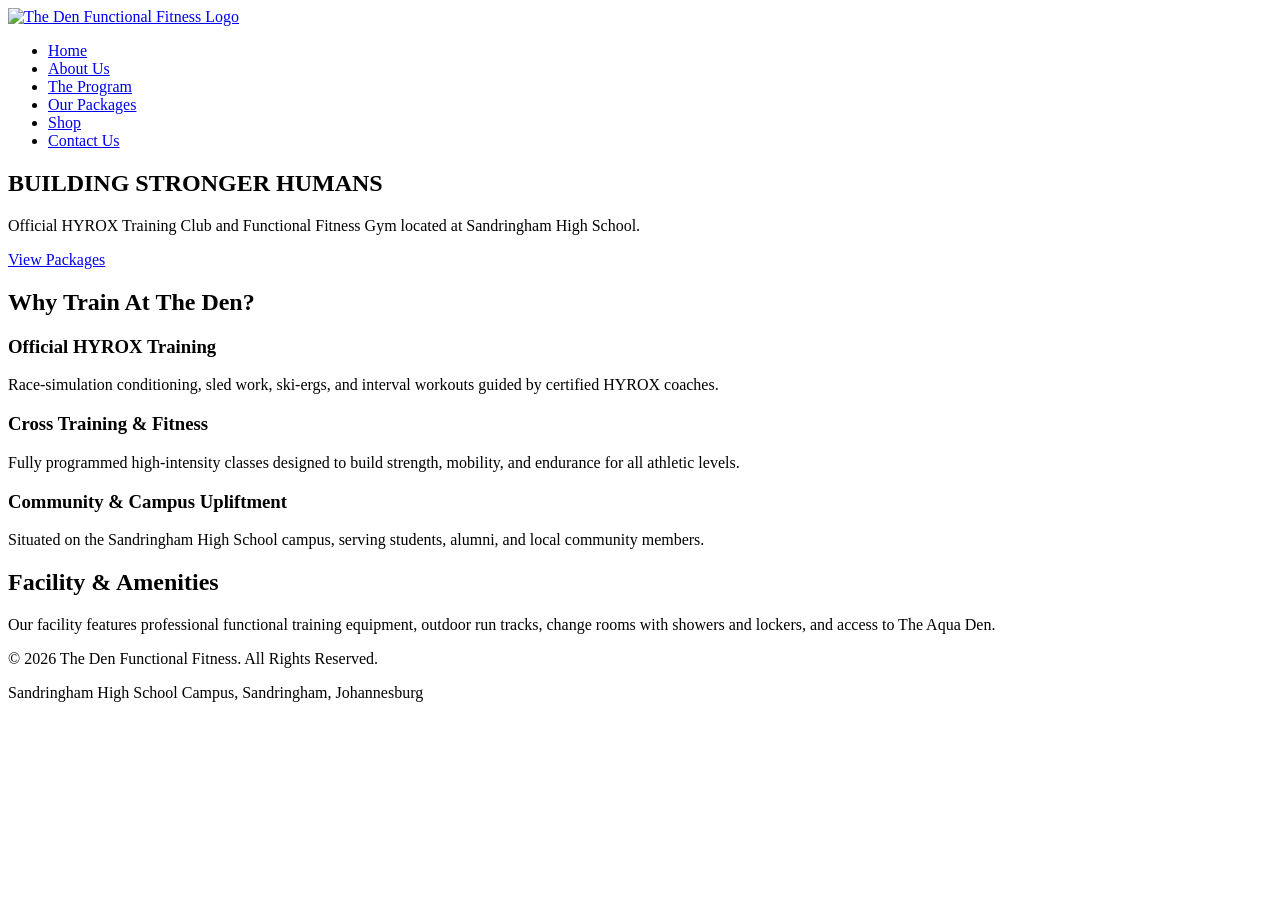
==== index.html @ ef2e50dd "Part 1: Updated all HTML content with accurate details from thedengym.co.za" ====
<!DOCTYPE html>
<html lang="en">
<head>
    <meta charset="UTF-8">
    <meta name="viewport" content="width=device-width, initial-scale=1.0">
    <title>The Den | HYROX Training Club & Functional Fitness Gym</title>
</head>
<body>

    <header>
        <nav class="navbar">
            <div class="logo">
                <a href="index.html">
                    <img src="images/den-logo.png" alt="The Den Functional Fitness Logo">
                </a>
            </div>
            <ul class="nav-links">
                <li><a href="index.html" class="active">Home</a></li>
                <li><a href="about.html">About Us</a></li>
                <li><a href="program.html">The Program</a></li>
                <li><a href="packages.html">Our Packages</a></li>
                <li><a href="shop.html">Shop</a></li>
                <li><a href="contact.html">Contact Us</a></li>
            </ul>
        </nav>
    </header>

    <main>
        <section class="hero">
            <div class="hero-content">
                <h1>BUILDING STRONGER HUMANS</h1>
                <p>Official HYROX Training Club and Functional Fitness Gym located at Sandringham High School.</p>
                <a href="packages.html" class="btn">View Packages</a>
            </div>
        </section>

        <section class="highlights">
            <h2>Why Train At The Den?</h2>
            <div class="card-grid">
                <article class="card">
                    <h3>Official HYROX Training</h3>
                    <p>Race-simulation conditioning, sled work, ski-ergs, and interval workouts guided by certified HYROX coaches.</p>
                </article>
                <article class="card">
                    <h3>Cross Training & Fitness</h3>
                    <p>Fully programmed high-intensity classes designed to build strength, mobility, and endurance for all athletic levels.</p>
                </article>
                <article class="card">
                    <h3>Community & Campus Upliftment</h3>
                    <p>Situated on the Sandringham High School campus, serving students, alumni, and local community members.</p>
                </article>
            </div>
        </section>

        <section class="facility-overview">
            <h2>Facility & Amenities</h2>
            <p>Our facility features professional functional training equipment, outdoor run tracks, change rooms with showers and lockers, and access to The Aqua Den.</p>
        </section>
    </main>

    <footer>
        <div class="footer-container">
            <p>&copy; 2026 The Den Functional Fitness. All Rights Reserved.</p>
            <p>Sandringham High School Campus, Sandringham, Johannesburg</p>
        </div>
    </footer>

</body>
</html>
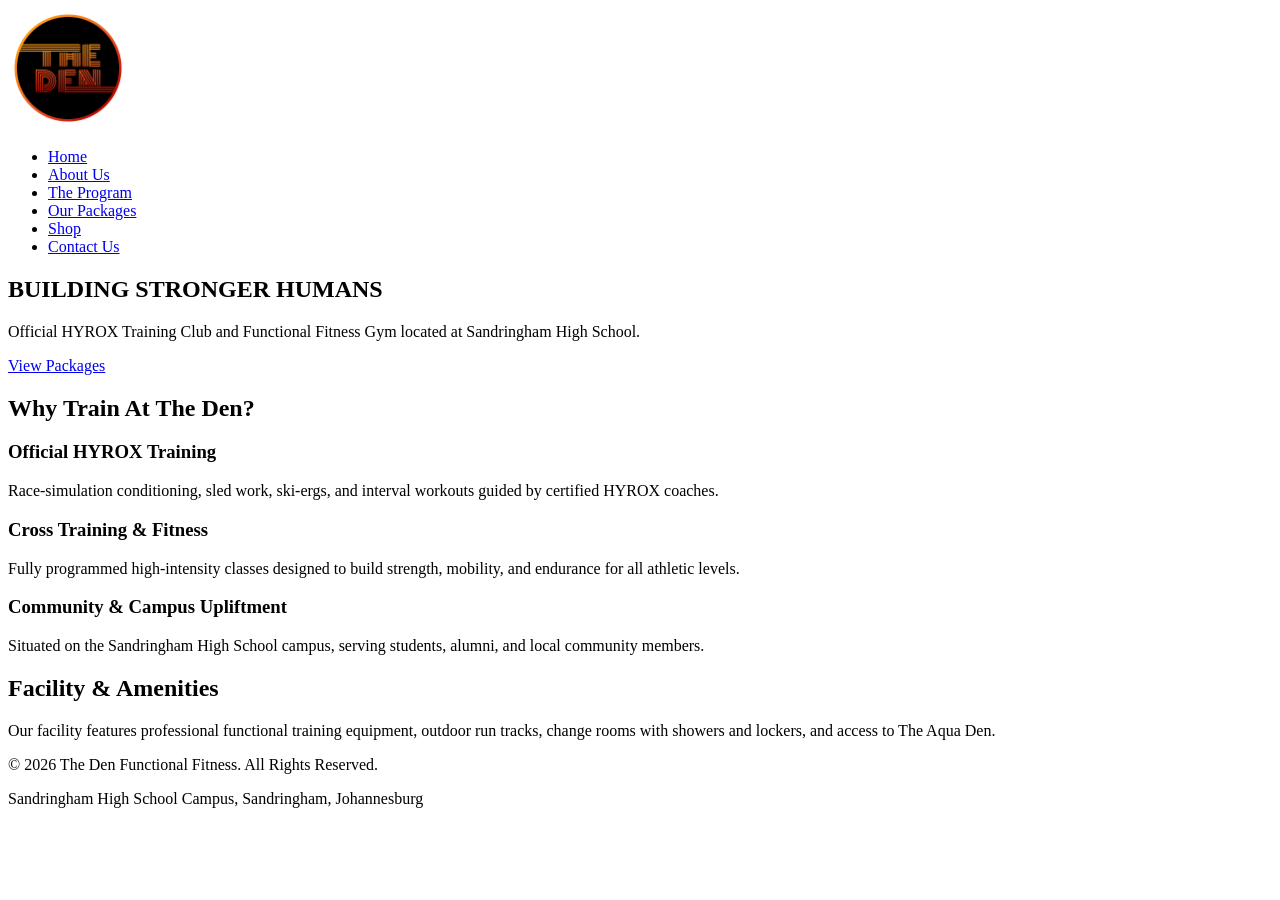
==== commit ee68d319: "Scaled down navbar logo size via HTML width attribute" ====
--- a/index.html
+++ b/index.html
@@ -10,10 +10,10 @@
     <header>
         <nav class="navbar">
             <div class="logo">
-                <a href="index.html">
-                    <img src="images/den-logo.png" alt="The Den Functional Fitness Logo">
-                </a>
-            </div>
+    <a href="index.html">
+        <img src="images/den-logo.png" alt="The Den Functional Fitness Logo" width="120">
+    </a>
+</div>
             <ul class="nav-links">
                 <li><a href="index.html" class="active">Home</a></li>
                 <li><a href="about.html">About Us</a></li>
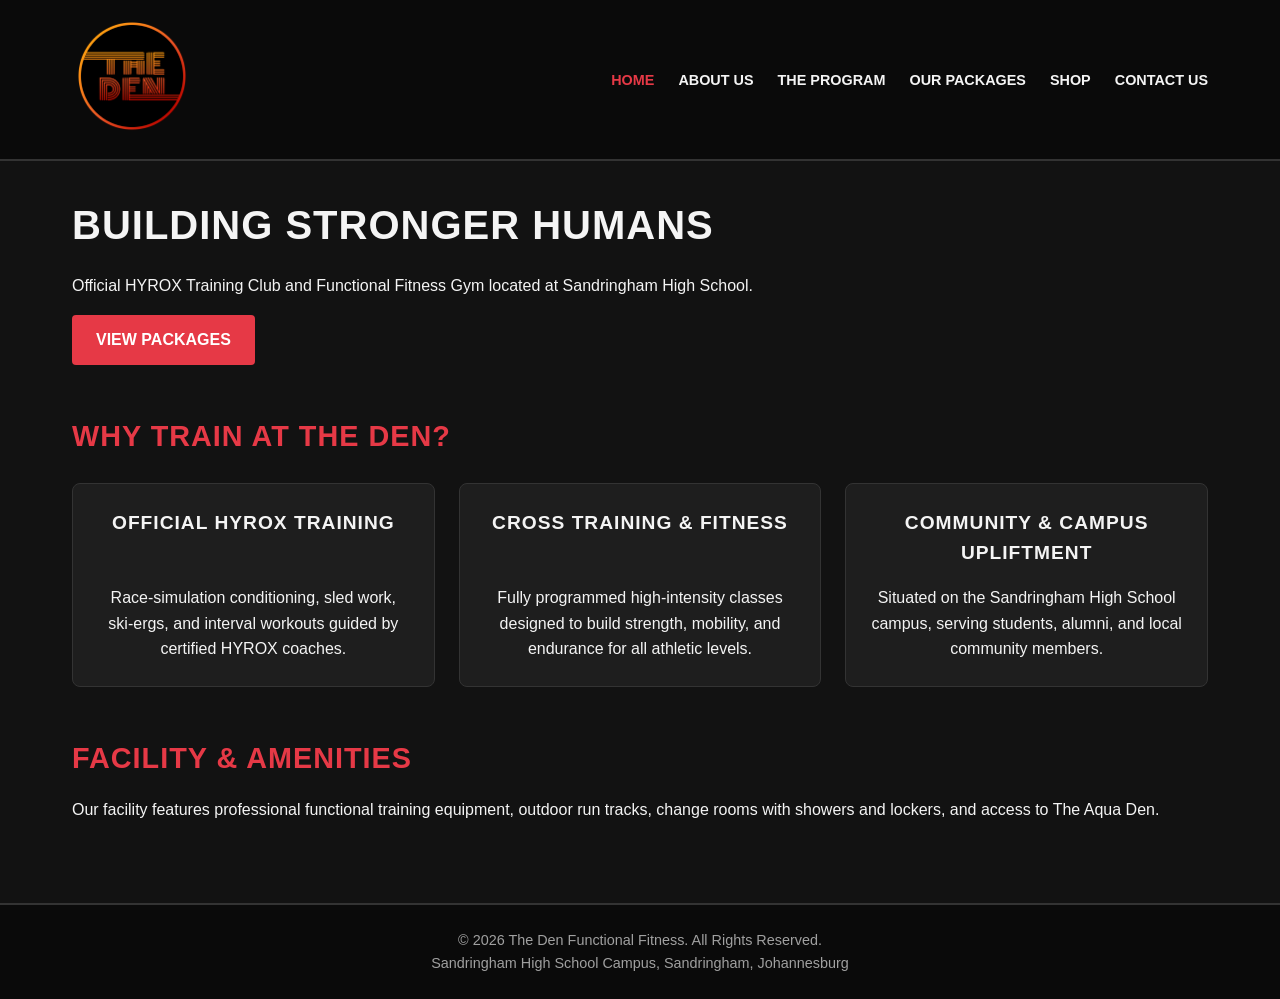
==== commit 0e3e22d4: "Added CSS styling across all pages" ====
--- a/index.html
+++ b/index.html
@@ -4,16 +4,18 @@
     <meta charset="UTF-8">
     <meta name="viewport" content="width=device-width, initial-scale=1.0">
     <title>The Den | HYROX Training Club & Functional Fitness Gym</title>
+
+    <link rel="stylesheet" href="css/style.css">
 </head>
 <body>
 
     <header>
         <nav class="navbar">
             <div class="logo">
-    <a href="index.html">
-        <img src="images/den-logo.png" alt="The Den Functional Fitness Logo" width="120">
-    </a>
-</div>
+                <a href="index.html">
+                    <img src="images/den-logo.png" alt="The Den Functional Fitness Logo" width="120">
+                </a>
+            </div>
             <ul class="nav-links">
                 <li><a href="index.html" class="active">Home</a></li>
                 <li><a href="about.html">About Us</a></li>
--- a/css/style.css
+++ b/css/style.css
@@ -0,0 +1,221 @@
+/* ==========================================================================
+   1. GLOBAL RESETS & BRAND VARIABLES
+   ========================================================================== */
+* {
+    margin: 0;
+    padding: 0;
+    box-sizing: border-box;
+}
+
+:root {
+    --bg-dark: #121212;
+    --bg-card: #1E1E1E;
+    --text-light: #F4F4F4;
+    --text-muted: #A0A0A0;
+    --accent-color: #E63946;
+    --accent-hover: #D62828;
+    --border-color: #333333;
+    --font-main: 'Segoe UI', Tahoma, Geneva, Verdana, sans-serif;
+}
+
+body {
+    background-color: var(--bg-dark);
+    color: var(--text-light);
+    font-family: var(--font-main);
+    line-height: 1.6;
+}
+
+/* ==========================================================================
+   2. HEADER & NAVIGATION
+   ========================================================================== */
+header {
+    background-color: #0A0A0A;
+    border-bottom: 2px solid var(--border-color);
+    position: sticky;
+    top: 0;
+    z-index: 1000;
+}
+
+.navbar {
+    display: flex;
+    justify-content: space-between;
+    align-items: center;
+    max-width: 1200px;
+    margin: 0 auto;
+    padding: 1rem 2rem;
+}
+
+.nav-links {
+    display: flex;
+    list-style: none;
+    gap: 1.5rem;
+}
+
+.nav-links a {
+    color: var(--text-light);
+    text-decoration: none;
+    font-weight: 600;
+    text-transform: uppercase;
+    font-size: 0.9rem;
+    transition: color 0.3s ease;
+}
+
+.nav-links a:hover,
+.nav-links a.active {
+    color: var(--accent-color);
+}
+
+/* ==========================================================================
+   3. MAIN LAYOUT & SECTIONS
+   ========================================================================== */
+main {
+    max-width: 1200px;
+    margin: 0 auto;
+    padding: 2rem;
+}
+
+section {
+    margin-bottom: 3rem;
+}
+
+h1, h2, h3 {
+    text-transform: uppercase;
+    letter-spacing: 1px;
+    margin-bottom: 1rem;
+}
+
+h1 { font-size: 2.5rem; }
+h2 { font-size: 1.8rem; color: var(--accent-color); }
+h3 { font-size: 1.2rem; }
+
+/* ==========================================================================
+   4. CARDS & GRID LAYOUTS
+   ========================================================================== */
+.card-grid {
+    display: grid;
+    grid-template-columns: repeat(auto-fit, minmax(280px, 1fr));
+    gap: 1.5rem;
+    margin-top: 1.5rem;
+}
+
+.card {
+    background-color: var(--bg-card);
+    border: 1px solid var(--border-color);
+    border-radius: 8px;
+    padding: 1.5rem;
+    text-align: center;
+    display: flex;
+    flex-direction: column;
+    justify-content: space-between;
+    align-items: center;
+}
+
+.card img {
+    margin-bottom: 1rem;
+    border-radius: 4px;
+}
+
+.card .price {
+    font-size: 1.4rem;
+    font-weight: bold;
+    color: var(--accent-color);
+    margin: 0.5rem 0;
+}
+
+.card ul {
+    list-style: none;
+    margin: 1rem 0;
+    text-align: left;
+    width: 100%;
+}
+
+.card ul li {
+    padding: 0.4rem 0;
+    border-bottom: 1px dashed var(--border-color);
+}
+
+/* Buttons */
+.btn, button[type="submit"] {
+    display: inline-block;
+    background-color: var(--accent-color);
+    color: #FFFFFF;
+    padding: 0.75rem 1.5rem;
+    text-decoration: none;
+    font-weight: bold;
+    text-transform: uppercase;
+    border: none;
+    border-radius: 4px;
+    cursor: pointer;
+    transition: background-color 0.3s ease;
+    margin-top: 1rem;
+}
+
+.btn:hover, button[type="submit"]:hover {
+    background-color: var(--accent-hover);
+}
+
+/* ==========================================================================
+   5. TIMETABLE & TABLES
+   ========================================================================== */
+table {
+    width: 100%;
+    border-collapse: collapse;
+    margin-top: 1.5rem;
+    background-color: var(--bg-card);
+}
+
+th, td {
+    border: 1px solid var(--border-color);
+    padding: 1rem;
+    text-align: left;
+}
+
+th {
+    background-color: #0A0A0A;
+    color: var(--accent-color);
+    text-transform: uppercase;
+}
+
+/* ==========================================================================
+   6. FORMS & CONTACT LAYOUT
+   ========================================================================== */
+form {
+    background-color: var(--bg-card);
+    padding: 2rem;
+    border-radius: 8px;
+    border: 1px solid var(--border-color);
+    max-width: 600px;
+}
+
+form input, form select, form textarea {
+    width: 100%;
+    padding: 0.75rem;
+    margin-top: 0.25rem;
+    background-color: var(--bg-dark);
+    border: 1px solid var(--border-color);
+    color: var(--text-light);
+    border-radius: 4px;
+}
+
+form input:focus, form select:focus, form textarea:focus {
+    outline: 1px solid var(--accent-color);
+}
+
+.map-container {
+    margin-top: 1rem;
+    border: 2px solid var(--border-color);
+    border-radius: 8px;
+    overflow: hidden;
+}
+
+/* ==========================================================================
+   7. FOOTER
+   ========================================================================== */
+footer {
+    background-color: #0A0A0A;
+    border-top: 2px solid var(--border-color);
+    text-align: center;
+    padding: 1.5rem;
+    color: var(--text-muted);
+    font-size: 0.9rem;
+}
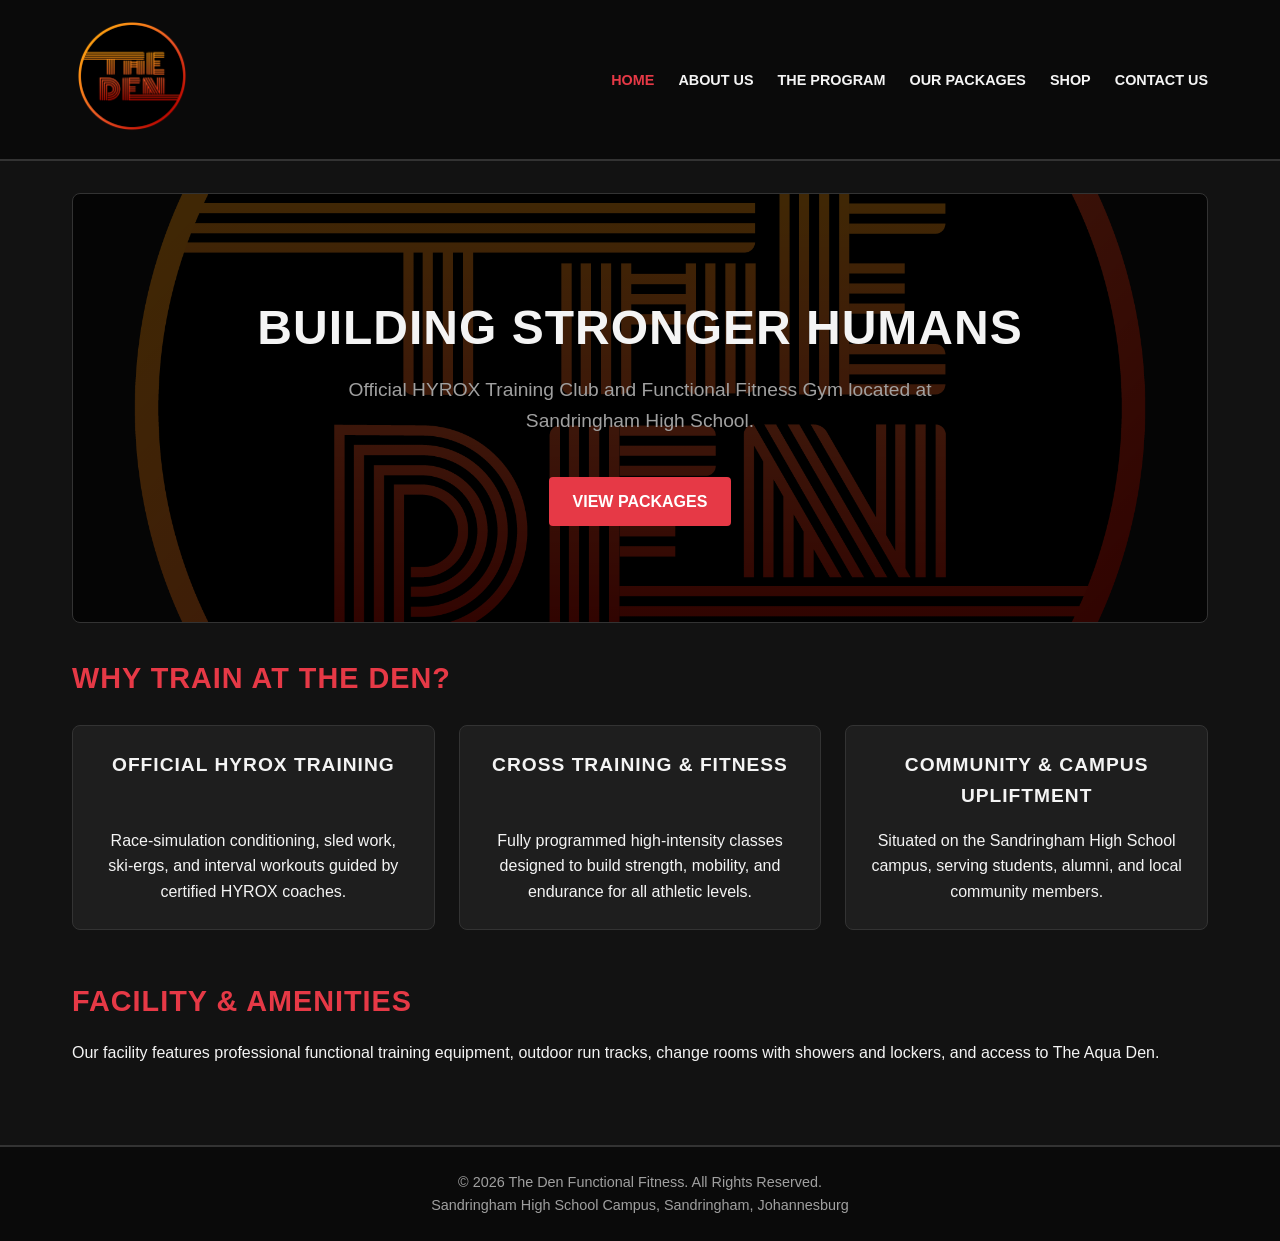
==== commit 756a7ede: "Step 1: Added SEO meta tags, descriptions, and page titles across all HTML pages" ====
--- a/index.html
+++ b/index.html
@@ -3,8 +3,10 @@
 <head>
     <meta charset="UTF-8">
     <meta name="viewport" content="width=device-width, initial-scale=1.0">
-    <title>The Den | HYROX Training Club & Functional Fitness Gym</title>
-
+    <meta name="description" content="The Den Training Club - Official HYROX Gym and Functional Fitness Center located at Sandringham High School. High-energy strength and endurance coaching.">
+    <meta name="keywords" content="The Den, HYROX Johannesburg, Functional Fitness, Sandringham Gym, Group Training, Discovery Vitality Gym">
+    <meta name="author" content="Jason Read">
+    <title>The Den Training Club | HYROX & Functional Fitness Sandringham</title>
     <link rel="stylesheet" href="css/style.css">
 </head>
 <body>
--- a/css/style.css
+++ b/css/style.css
@@ -218,4 +218,49 @@
     padding: 1.5rem;
     color: var(--text-muted);
     font-size: 0.9rem;
+}
+
+/* Hero Section Layout */
+.hero {
+    background: linear-gradient(RGBA(0, 0, 0, 0.75), RGBA(0, 0, 0, 0.75)), url('../images/den-logo.png') center/cover no-repeat;
+    padding: 6rem 2rem;
+    text-align: center;
+    border-radius: 8px;
+    margin-bottom: 2rem;
+    border: 1px solid var(--border-color);
+}
+
+.hero h1 {
+    font-size: 3rem;
+    color: var(--text-light);
+    margin-bottom: 0.5rem;
+}
+
+.hero p {
+    font-size: 1.2rem;
+    color: var(--text-muted);
+    max-width: 600px;
+    margin: 0 auto 1.5rem auto;
+}
+
+/* Responsive Grid Adjustments */
+@media (max-width: 768px) {
+    .navbar {
+        flex-direction: column;
+        gap: 1rem;
+    }
+
+    .nav-links {
+        flex-wrap: wrap;
+        justify-content: center;
+        gap: 1rem;
+    }
+
+    .hero h1 {
+        font-size: 2rem;
+    }
+
+    form {
+        width: 100%;
+    }
 }
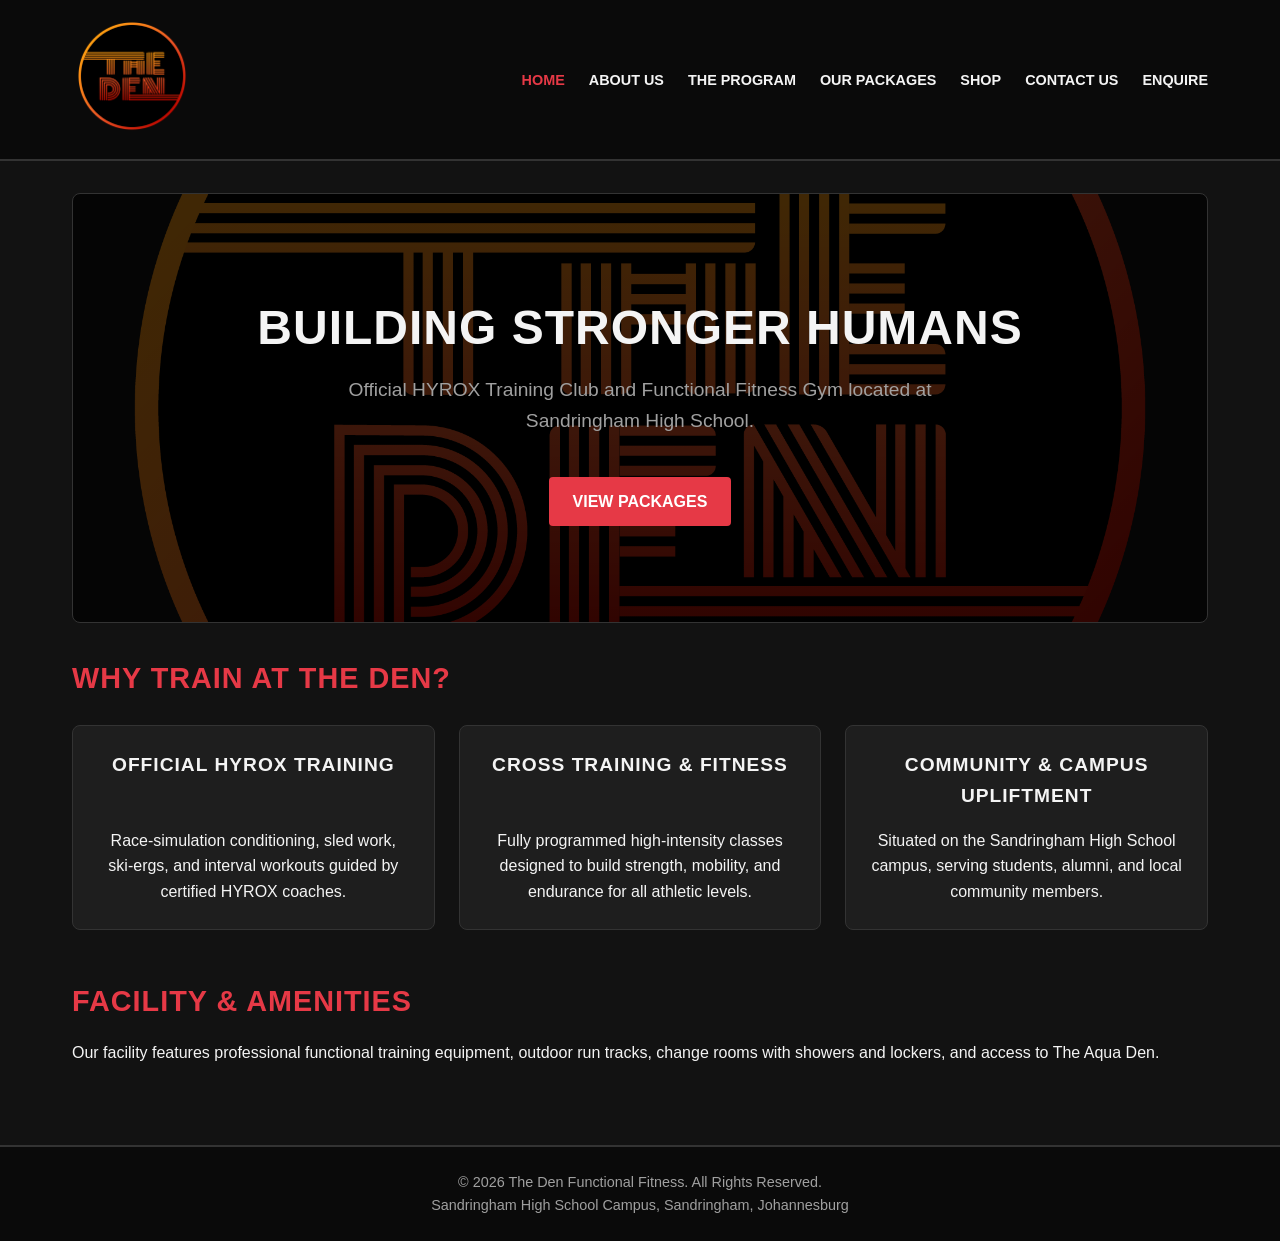
==== commit abfec5fc: "Moved enquiry form to dedicated enquiry.html page and updated site navigation" ====
--- a/index.html
+++ b/index.html
@@ -25,6 +25,7 @@
                 <li><a href="packages.html">Our Packages</a></li>
                 <li><a href="shop.html">Shop</a></li>
                 <li><a href="contact.html">Contact Us</a></li>
+                <li><a href="enquiry.html">Enquire</a></li>
             </ul>
         </nav>
     </header>
@@ -68,6 +69,6 @@
             <p>Sandringham High School Campus, Sandringham, Johannesburg</p>
         </div>
     </footer>
-
+    <script src="js/main.js"></script>
 </body>
 </html>
--- a/css/style.css
+++ b/css/style.css
@@ -263,4 +263,113 @@
     form {
         width: 100%;
     }
+}
+
+/* ==========================================================================
+   SUGGESTION FORM
+   ========================================================================== */
+.suggestion-section {
+    margin-top: 3rem;
+    padding: 2rem;
+    background-color: var(--bg-card, #1e1e1e);
+    border: 1px solid var(--border-color, #333333);
+    border-radius: 8px;
+}
+
+#suggestion-feedback {
+    padding: 10px 15px;
+    border-radius: 4px;
+    font-weight: 600;
+}
+
+/* ==========================================================================
+   LIGHTBOX MODAL & GALLERY NAVIGATION
+   ========================================================================== */
+.lightbox {
+    display: none;
+    position: fixed;
+    z-index: 9999;
+    left: 0;
+    top: 0;
+    width: 100%;
+    height: 100%;
+    background-color: rgba(0, 0, 0, 0.88);
+    backdrop-filter: blur(6px);
+    justify-content: center;
+    align-items: center;
+    flex-direction: column;
+}
+
+.lightbox-content {
+    max-width: 85%;
+    max-height: 75vh;
+    border-radius: 8px;
+    box-shadow: 0 8px 30px rgba(0, 0, 0, 0.7);
+    object-fit: contain;
+    transition: opacity 0.2s ease-in-out;
+}
+
+.lightbox-caption {
+    margin-top: 15px;
+    color: #ffffff;
+    font-size: 1.1rem;
+    font-weight: 500;
+    text-align: center;
+}
+
+.lightbox-close {
+    position: absolute;
+    top: 20px;
+    right: 30px;
+    color: #ffffff;
+    font-size: 2.8rem;
+    font-weight: bold;
+    cursor: pointer;
+    line-height: 1;
+    transition: color 0.2s;
+    user-select: none;
+}
+
+.lightbox-close:hover {
+    color: #E63946;
+}
+
+/* Lightbox Prev / Next Arrows */
+.lightbox-btn {
+    position: absolute;
+    top: 50%;
+    transform: translateY(-50%);
+    background: rgba(0, 0, 0, 0.5);
+    color: #ffffff;
+    border: none;
+    font-size: 2rem;
+    padding: 12px 18px;
+    cursor: pointer;
+    border-radius: 50%;
+    transition: background 0.2s, color 0.2s;
+    user-select: none;
+}
+
+.lightbox-btn:hover {
+    background: #E63946;
+    color: #ffffff;
+}
+
+.lightbox-prev {
+    left: 20px;
+}
+
+.lightbox-next {
+    right: 20px;
+}
+
+/* Clickable product image trigger */
+.lightbox-trigger {
+    cursor: pointer;
+    transition: transform 0.2s ease, opacity 0.2s ease;
+}
+
+.lightbox-trigger:hover {
+    opacity: 0.9;
+    transform: scale(1.02);
 }
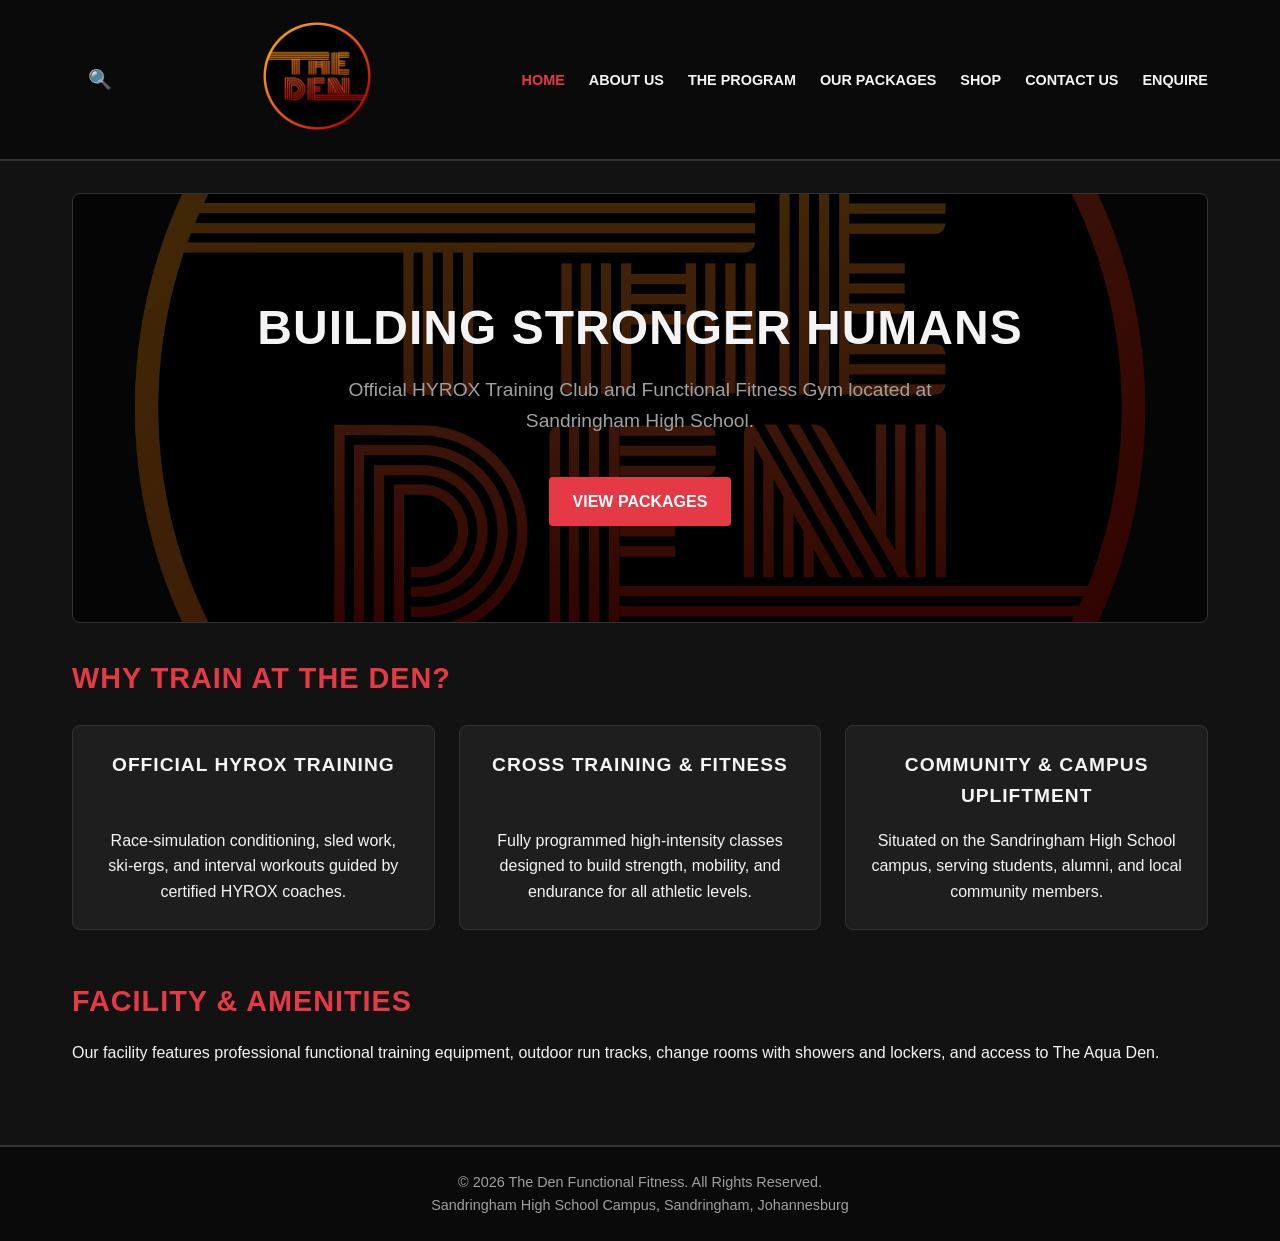
==== commit 4d9229f2: "Added site-wide global search modal across all pages" ====
--- a/index.html
+++ b/index.html
@@ -13,6 +13,17 @@
 
     <header>
         <nav class="navbar">
+            <!-- Site-Wide Search Button & Modal (Add to Header) -->
+<button id="search-open-btn" class="search-btn" aria-label="Search website">🔍</button>
+
+<div id="search-modal" class="search-modal" aria-hidden="true">
+    <div class="search-modal-content">
+        <span id="search-close-btn" class="search-close">&times;</span>
+        <h2>Search The Den</h2>
+        <input type="text" id="site-search-input" placeholder="Type to search pages, classes, prices, or merch..." autofocus>
+        <div id="search-results" class="search-results-list"></div>
+    </div>
+</div>
             <div class="logo">
                 <a href="index.html">
                     <img src="images/den-logo.png" alt="The Den Functional Fitness Logo" width="120">
--- a/css/style.css
+++ b/css/style.css
@@ -372,4 +372,95 @@
 .lightbox-trigger:hover {
     opacity: 0.9;
     transform: scale(1.02);
+}
+
+/* ==========================================================================
+   GLOBAL SITE-WIDE SEARCH MODAL
+   ========================================================================== */
+.search-btn {
+    background: transparent;
+    border: none;
+    font-size: 1.2rem;
+    cursor: pointer;
+    color: var(--text-light, #ffffff);
+    margin-left: 1rem;
+}
+
+.search-modal {
+    display: none;
+    position: fixed;
+    z-index: 99999;
+    left: 0;
+    top: 0;
+    width: 100vw;
+    height: 100vh;
+    background-color: rgba(0, 0, 0, 0.9);
+    backdrop-filter: blur(5px);
+    justify-content: center;
+    align-items: flex-start;
+    padding-top: 5rem;
+}
+
+.search-modal-content {
+    background-color: var(--bg-card, #1e1e1e);
+    padding: 2rem;
+    border-radius: 8px;
+    width: 90%;
+    max-width: 600px;
+    border: 1px solid var(--border-color, #333333);
+    position: relative;
+    box-shadow: 0 10px 30px rgba(0,0,0,0.8);
+}
+
+.search-close {
+    position: absolute;
+    top: 15px;
+    right: 20px;
+    font-size: 2rem;
+    color: var(--text-light, #ffffff);
+    cursor: pointer;
+}
+
+#site-search-input {
+    width: 100%;
+    padding: 0.8rem 1rem;
+    margin-top: 1rem;
+    margin-bottom: 1.5rem;
+    font-size: 1.1rem;
+    background-color: var(--bg-dark, #121212);
+    border: 1px solid var(--border-color, #333333);
+    color: #ffffff;
+    border-radius: 4px;
+}
+
+.search-results-list {
+    max-height: 300px;
+    overflow-y: auto;
+}
+
+.search-result-item {
+    display: block;
+    padding: 10px 15px;
+    margin-bottom: 8px;
+    background-color: var(--bg-dark, #121212);
+    border-radius: 4px;
+    color: var(--text-light, #ffffff);
+    text-decoration: none;
+    border-left: 3px solid var(--accent-color, #e63946);
+    transition: background-color 0.2s ease;
+}
+
+.search-result-item:hover {
+    background-color: #2a2a2a;
+}
+
+.search-result-item h4 {
+    margin: 0 0 4px 0;
+    color: var(--accent-color, #e63946);
+}
+
+.search-result-item p {
+    margin: 0;
+    font-size: 0.9rem;
+    color: var(--text-muted, #aaaaaa);
 }
